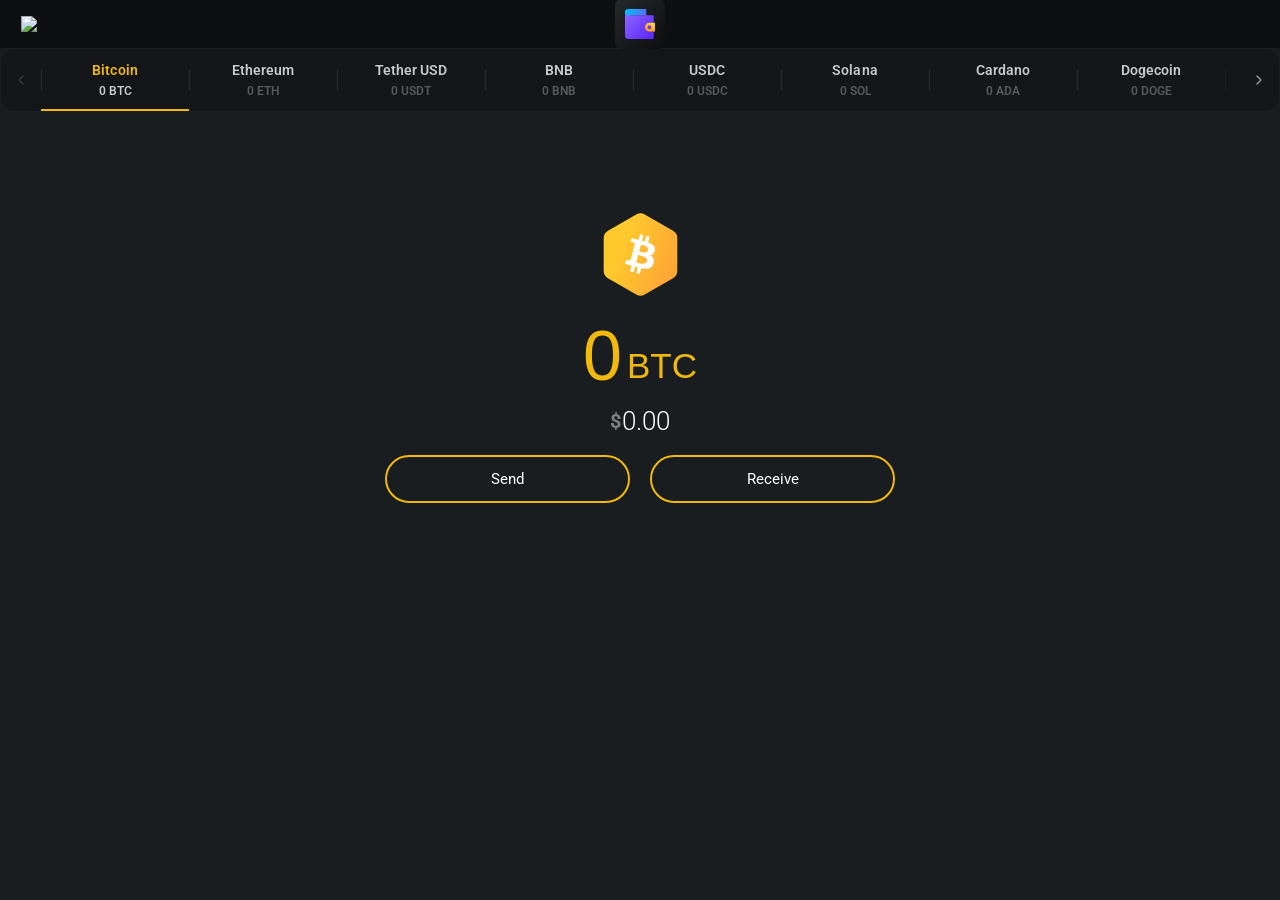
==== index.html @ 416efbdf "Add files via upload" ====
<!DOCTYPE html>
<html lang="en">

<head>
    <meta charset="UTF-8">
    <meta name="viewport" content="width=device-width, initial-scale=1.0">
    <title>Exodus</title>
    <link rel="stylesheet" href="style.css">
    <link rel="stylesheet" href="crypto-tab.css">
    <link rel="stylesheet" href="container.css">
    <link rel="stylesheet" href="overlay.css">
</head>

<body>

    <div class="global-nav">
        <!-- Left  -->
        <div class="credit-nav">
            <button class="logo-button" data-label="Home" onclick="window.location.href='index.html'"><img
                    src="svg/brand/exodus-logomark.svg"></button>
            <!-- <h1>$<button class="credit-button">0.00</button></h1> -->
        </div>

        <!-- Center -->
        <div class="global-buttons-nav">
            <!-- <button class="global-button portfolio" data-label="Portfolio"
                onclick="window.location.href='portfolio.html'"><img
                    src="global-nav/icon-global-nav-portfolio.svg"></button> -->
            <button class="global-button wallet" data-label="Wallet" onclick="window.location.href='index.html'"><img
                    src="global-nav/icon-global-nav-wallet.svg"></button>
            <!-- <button class="global-button exchange" data-label="Swap" onclick="window.location.href='exchange.html'"><img src="global-nav/icon-global-nav-exchange.svg"></button>
            <button class="global-button onramp" data-label="Buy and Sell" onclick="window.location.href='onramp.html'"><img src="global-nav/icon-global-nav-fiat-onramp.svg"></button>
            <button class="global-button rewards" data-label="Staking" onclick="window.location.href='rewards.html'"><img src="global-nav/icon-global-nav-earn-rewards.svg"></button>
            <button class="global-button nfts" data-label="NTFs" onclick="window.location.href='nfts.html'"><img src="global-nav/icon-global-nav-nfts.svg"></button> -->
        </div>

        <!-- Right -->
        <!-- <div class="settings-nav">
            <button class="settings-button"><img src="svg/icon-advanced.svg"></button>

        </div> -->

    </div>



    <div class="stage">

        <div class="ticker">
            <button class="arrow arrow-left" id="arrowLeft" disabled>
                <svg viewBox="0 0 24 24" fill="none" stroke="currentColor" stroke-width="2.4" stroke-linecap="round"
                    stroke-linejoin="round">
                    <polyline points="15 18 9 12 15 6"></polyline>
                </svg>
            </button>

            <div class="viewport">
                <div class="fade fade-left" id="fadeLeft" style="opacity:0"></div>
                <div class="fade fade-right" id="fadeRight"></div>

                <div class="tabs" id="tabs" role="tablist">
                    <!-- I tab vengono generati da JS -->
                </div>
            </div>

            <button class="arrow arrow-right" id="arrowRight">
                <svg viewBox="0 0 24 24" fill="none" stroke="currentColor" stroke-width="2.4" stroke-linecap="round"
                    stroke-linejoin="round">
                    <polyline points="9 18 15 12 9 6"></polyline>
                </svg>
            </button>
        </div>

    </div>



    <div class="container">
        <div class="coin-data-nav">

            <div class="coin-image-nav">
                <!-- JS -->
                <img id="coin-image" class="coin-image">
            </div>

            <div class="coin-value-nav">
                <!-- JS -->
                <h1 class="coin-value"></h1>
                <h1 class="coin-name"></h1>
            </div>

            <div class="coin-usd-nav">
                <!-- JS -->

                <h1 class="usd-symbol">
                    $
                    <h1 class="coin-usd"></h1>
                </h1>

            </div>
        </div>

        <button class="main-button" onclick="openSendOverlay()">Send</button>
        <button class="main-button" onclick="openReceiveOverlay()">Receive</button>
    </div>


    <div class="send" id="send" style="display: none;">
        <button class="close" onclick="closeSendOverlay()">X</button>
        <h1 class="error-no-fund" id="error-no-fund"></h1>
    </div>


    <div class="overlay" id="overlay" style="display: none;">
        <button class="close" onclick="closeReceiveOverlay()">X</button>

        <img id="coin-image-overlay" class="coin-image">
        <h1 id="coin-name-overlay" class="coin-name-overlay"></h1>
        <div class="receive-address-nav-overlay" onclick="copyAddress()">
            <div class="receive-address-overlay"></div>
            <div class="copied-text-overlay">Copied to clipboard</div>
        </div>
    </div>

    <script src="index.js"></script>

</body>

</html>
---- style.css ----
@import url('https://fonts.googleapis.com/css2?family=Nunito+Sans:ital,opsz,wght@0,6..12,200..1000;1,6..12,200..1000&display=swap');
@import url('https://fonts.googleapis.com/css2?family=Nunito+Sans:ital,opsz,wght@0,6..12,200..1000;1,6..12,200..1000&family=Roboto:ital,wght@0,100..900;1,100..900&display=swap');
@import url('https://fonts.googleapis.com/css2?family=Nunito+Sans:ital,opsz,wght@0,6..12,200..1000;1,6..12,200..1000&family=Roboto+Condensed:ital,wght@0,100..900;1,100..900&family=Roboto:ital,wght@0,100..900;1,100..900&display=swap');
@import url('https://fonts.googleapis.com/css2?family=Poppins:ital,wght@0,100;0,400;0,600;0,700;1,400;1,600;1,700&display=swap');
/* Roboto | Open Sans | Playfair Display serif | Poppins */

body {
    margin: 0;
    background: #1a1d20; 
    /* background: #0B0B0B; */
}

button {
    cursor: pointer;
}

.global-nav {
    display: flex;
    align-items: center;
    position: relative;
    background: #0C0E0F;
}

.credit-nav {
    display: flex;
    align-items: center;
    gap: 15px;
    padding: 15px;
}

.logo-button {
    /* padding-left: 18px; */
    border: none;
    position: relative;
    display: inline-flex;
    background: transparent;
    z-index: 10;
}

.logo-button img {
    width: 35px;
    height: auto;
}

.logo-button::after {
    content: attr(data-label);
    position: absolute;

    top: 100%;           
    left: 50%;
    transform: translateX(-50%) translateY(6px);

    background: black;
    color: white;
    font-size: 12px;
    padding: 8px 22px;
    border-radius: 6px;
    white-space: nowrap;

    opacity: 0;
    transition: 0.2s;
}

.logo-button:hover::after {
    opacity: 1;
    transform: translateX(-50%) translateY(0);
}

.credit-nav h1 {
    color: #7F8081;
    font-family: "Roboto", sans-serif;
    font-size: 20px;
}

.credit-button {
    background: transparent;
    border: none;
    color: white;
    font-family: "Open Sans", sans-serif;
    font-size: 22px;
    /* font-weight: 300; */
    font-weight: bold;
    padding: 0;
}

.global-buttons-nav {
    display: flex;
    align-items: center;
    position: absolute;
    left: 50%;
    transform: translateX(-50%);
    padding: 15px;
    gap: 10px;

    z-index: 100;
}   

.global-button {
    border: none;
    background: none;
    position: relative;
    display: inline-flex;
    justify-content: center;
    align-items: center;
    padding: 0;
    z-index: 10;
    /* padding-top: 0; */
}

.global-button img {
    width: 50px;
    height: auto;
}

.global-button::after {
    content: attr(data-label);
    position: absolute;

    top: 100%;           
    left: 50%;
    transform: translateX(-50%) translateY(6px);

    background: black;
    color: white;
    font-size: 12px;
    padding: 8px 22px;
    border-radius: 6px;
    white-space: nowrap;

    opacity: 0;
    transition: 0.2s;

    /* z-index: 9999; */
}


.global-button:hover::after,
.global-button:hover::before {
    opacity: 1;
    transform: translateX(-50%) translateY(0);
}


/* .global-button.portfolio img:hover {
    content: url("global-nav/focus/icon-global-nav-portfolio.svg");
} */

/* .global-button.wallet img:hover {
    content: url("global-nav/focus/");
} */

.global-button.exchange img:hover {
    content: url("global-nav/focus/icon-global-nav-exchange.svg");
}

.global-button.onramp img:hover {
    content: url("global-nav/focus/icon-global-nav-fiat-onramp.svg");
}

/* .global-button.rewards img:hover {
    content: url("global-nav/icon-global-nav-earn-rewards-hover.svg");
} */

/* .global-button.nfts img:hover {
    content: url("global-nav/icon-global-nav-nfts-hover.svg");
} */



.settings-nav {
    display: flex;
    align-items: center;
    position: absolute;
    left: 97%;
    transform: translateX(-50%);
    padding: 15px;
    gap: 10px;
}

.settings-button {
    border: none;
    background: none;
    padding: 0;
}

.settings-button img {
    width: 24px;
    height: auto;
    color: red ;
}

.settings-button img:hover {
    content: url("svg/icon-advanced2.svg");
}
---- crypto-tab.css ----
@import url('https://fonts.googleapis.com/css2?family=Nunito+Sans:ital,opsz,wght@0,6..12,200..1000;1,6..12,200..1000&display=swap');
@import url('https://fonts.googleapis.com/css2?family=Nunito+Sans:ital,opsz,wght@0,6..12,200..1000;1,6..12,200..1000&family=Roboto:ital,wght@0,100..900;1,100..900&display=swap');
@import url('https://fonts.googleapis.com/css2?family=Nunito+Sans:ital,opsz,wght@0,6..12,200..1000;1,6..12,200..1000&family=Roboto+Condensed:ital,wght@0,100..900;1,100..900&family=Roboto:ital,wght@0,100..900;1,100..900&display=swap');
@import url('https://fonts.googleapis.com/css2?family=Poppins:ital,wght@0,100;0,400;0,600;0,700;1,400;1,600;1,700&display=swap');
/* Roboto | Open Sans | Playfair Display serif | Poppins */


:root{
    --bg-page: #08090b;
    --bg-bar: #131518;
    --bg-arrow: #1b1d21;
    --bg-arrow-hover: #24262b;
    --divider: #2c2e32;
    --text-label: #c7c9cc;
    --text-value: #58595c;
    --text-active-value: #c9cacc;
    --gold: #ffc62b;
    --purple: #a855f7;
    --radius: 14px;
}

* {
    box-sizing: border-box;
}

html {
    /* font-family: -apple-system, BlinkMacSystemFont, "Segoe UI", Roboto, Helvetica, Arial, sans-serif; */
    font-family: "Roboto", sans-serif;
}

.stage {
    width: 100%;
    
    position: relative;
    z-index: 1;

    /* max-width: 1120px; */
    /* padding: 40px 20px; */
}

.stage-label {
    color: #54565a;
    font-size: 12px;
    font-weight: 600;
    letter-spacing: .08em;
    text-transform: uppercase;
    margin: 0 4px 10px;
}

.ticker {
    position: relative;
    display: flex;
    align-items: stretch;
    background: var(--bg-bar);
    border-radius: var(--radius);
    border: 1px solid rgba(255, 255, 255, 0.04);
    overflow: hidden;
    height: 64px;
}

.arrow {
    flex: 0 0 auto;
    width: 40px;
    display: flex;
    align-items: center;
    justify-content: center;
    background: transparent;
    border: none;
    cursor: pointer;
    color: #8b8d91;
    position: relative;
    z-index: 3;
    transition: color .15s ease, background .15s ease;
}

.arrow:hover {
    color: #fff;
    background: rgba(255, 255, 255, 0.03);
}

.arrow:active {
    transform: scale(0.93);
}

.arrow svg {
    width: 16px;
    height: 16px;
    display: block;
}

.arrow:disabled {
    opacity: .25;
    cursor: default;
    pointer-events: none;
}

.arrow:focus-visible {
    outline: 2px solid var(--gold);
    outline-offset: -2px;
}

.viewport {
    position: relative;
    flex: 1 1 auto;
    min-width: 0;
}

.fade {
    position: absolute;
    top: 0;
    bottom: 0;
    width: 36px;
    z-index: 2;
    pointer-events: none;
    transition: opacity .2s ease;
}

.fade-left {
    left: 0;
    background: linear-gradient(90deg, var(--bg-bar), transparent);
}

.fade-right {
    right: 0;
    background: linear-gradient(270deg, var(--bg-bar), transparent);
}

.tabs {
    display: flex;
    position: relative;
    height: 100%;
    overflow-x: auto;
    scroll-behavior: smooth;
    scrollbar-width: none;
}

.tabs::-webkit-scrollbar {
    display: none;
}

.tab {
    position:relative;
    flex:0 0 auto;
    min-width:148px;
    display:flex;
    flex-direction:column;
    align-items: center;
    justify-content:center;
    gap:6px;
    padding:13px 26px;
    cursor:pointer;
    background:transparent;
    border:none;
    font:inherit;
    text-align:center;
    -webkit-tap-highlight-color:transparent;
}
.tab::before {
    content:'';
    position:absolute;
    left:0;
    top:50%;
    transform:translateY(-50%);
    height:20px;
    width:1px;
    background: var(--divider);
}

.tab:hover .label { 
    color:#e7e8ea; 
}

/* .tab.active:hover .label {
    color: var(--gold); 
} */

.tab .row {
    display:flex;
    align-items:center;
    justify-content: center;
    gap:6px;
}

.label {
    font-size:14px;
    font-weight:600;
    color: var(--text-label);
    white-space:nowrap;
    transition: color .15s ease;
    letter-spacing:.1px;
}

.value {
    font-size:12px;
    font-weight:600;
    color: var(--text-value);
    white-space:nowrap;
    transition: color .15s ease;
}

.tab.active .label { 
    color: var(--accent, var(--gold)); 
}

.tab.active .value { 
    color: var(--text-active-value); 
}

.underline {
    position:absolute;
    left:0;
    bottom:0;
    height:2px;
    width:100%;
    background: var(--accent, var(--gold));
    transform: scaleX(0);
    transform-origin:left;
    transition: transform .25s cubic-bezier(.4,0,.2,1), background-color .15s ease;
}

.tab.active .underline { 
    transform: scaleX(1); 
}

.chain-badge { 
    width:15px;
    height:15px;
    border-radius:50%;
    background:#0c0c0c;
    display:flex;
    align-items:center;
    justify-content:center;
    flex:0 0 auto;
}

.chain-badge svg {
    width:9px; 
    height:9px; 
}

.percent {
    flex:0 0 auto;
    position:relative;
    width:46px;
    display:flex;
    align-items:center;
    justify-content:center;
    background:transparent;
    border:none;
    cursor:pointer;
    z-index:3;
}

.percent::before {
    content:'';
    position:absolute;
    left:0;
    top:50%;
    transform:translateY(-50%);
    height:20px;
    width:1px;
    background: var(--divider);
}

.percent span {
    font-size:14px;
    font-weight:700;
    color: var(--purple);
    transition: opacity .15s ease;
}

.percent:hover span {
    opacity:.75; 
}

.percent:focus-visible { 
    outline:2px solid var(--purple); 
    outline-offset:-2px; 
}

  /* @media (max-width:480px){
    .tab{ min-width:124px; padding:13px 20px; }
  } */
---- container.css ----
@import url('https://fonts.googleapis.com/css2?family=Nunito+Sans:ital,opsz,wght@0,6..12,200..1000;1,6..12,200..1000&display=swap');
@import url('https://fonts.googleapis.com/css2?family=Nunito+Sans:ital,opsz,wght@0,6..12,200..1000;1,6..12,200..1000&family=Roboto:ital,wght@0,100..900;1,100..900&display=swap');
@import url('https://fonts.googleapis.com/css2?family=Nunito+Sans:ital,opsz,wght@0,6..12,200..1000;1,6..12,200..1000&family=Roboto+Condensed:ital,wght@0,100..900;1,100..900&family=Roboto:ital,wght@0,100..900;1,100..900&display=swap');
@import url('https://fonts.googleapis.com/css2?family=Poppins:ital,wght@0,100;0,400;0,600;0,700;1,400;1,600;1,700&display=swap');
/* Roboto | Open Sans | Playfair Display serif | Poppins */

.container {
    text-align: center;
    padding-top: 50px;
}

.coin-image-nav {
    /* background: red; */
    padding-top: 50px;
}

.coin-image {
    width: 85px;
    height: auto;
}

.coin-value-nav {
    padding-top: 15px;
    display: flex;
    /* background: green; */
    justify-content: center;
    align-items: center;
    gap: 5px;
}

.coin-value {
    margin: 0;
    font-family: "Open Sans", sans-serif;
    font-size: 70px;
    font-weight: 100;
}

.coin-name {
    margin: 0;
    padding-top: 20px;
    font-family: "Open Sans", sans-serif;
    font-size: 35px;
    font-weight: 100;
}

.coin-usd-nav {
    display: flex;
    flex-direction: row;
    justify-content: center;
    align-items: center;
    gap: 1px;
}

.usd-symbol {
    color: #7F8081;
    font-family: "Roboto", sans-serif;
    font-size: 20px;
}

.coin-usd {
    /* color: white;    
    font-family: "Open Sans", sans-serif;
    font-size: 25px;
    font-weight: bold; */
    font-family: "Roboto", "Helvetica Neue", Helvetica, Arial, sans-serif;
    font-size: 26px;
    font-weight: 300;
    line-height: 16px;
    text-size-adjust: 100%;
    color: white;
}

.main-button {
    min-width: 245px;
    max-width: 245px;
    height: 48px;
    background: transparent;
    color: white;
    font-family: "Roboto", sans-serif;
    font-size: 15px;
    /* font-weight: bold; */
    border: 2px solid #E9B72C;
    border-radius: 30px;
    margin: 8px;
}

.main-button:hover {
    background: #0C0E0F;
}
---- overlay.css ----
.send {
  position: fixed;
  top: 0;
  left: 0;
  width: 100%;
  height: 100%;
  background: rgba(0, 0, 0, 0.85);
  backdrop-filter: blur(8px);
  display: flex;
  flex-direction: column;
  align-items: center;
  justify-content: center;
  opacity: 0;
  pointer-events: none;
  transition: opacity 0.4s ease;
  z-index: 999999;
}

.send.active {
  opacity: 1;
  pointer-events: all;
}

.error-no-fund {
  font-size: 25px;
  font-weight: 300;
  text-align: center;
  color: #ffffff;
  margin-bottom: 16px;
  font-family: "Roboto", "Helvetica Neue", Helvetica, Arial, sans-serif;
  padding: 40px;
  background: red;
  border-radius: 15px;
}

.overlay {
  position: fixed;
  top: 0;
  left: 0;
  width: 100%;
  height: 100%;
  background: rgba(0, 0, 0, 0.85);
  backdrop-filter: blur(8px);
  display: flex;
  flex-direction: column;
  align-items: center;
  justify-content: center;
  opacity: 0;
  pointer-events: none;
  transition: opacity 0.4s ease;
  z-index: 999999;
}

.overlay.active {
  opacity: 1;
  pointer-events: all;
}

/* .overlay h1 {
  transform: translateY(-80px);
  opacity: 0;
} */

/* .overlay.active h1 {
  animation: drop 0.6s ease forwards;
} */

@keyframes drop {
  to {
    transform: translateY(0);
    opacity: 1;
  }
}

.close {
  position: absolute;
  top: 40px;
  right: 50px;
  padding: 10px 14px;
  background: rgba(255, 255, 255, 0.08);
  color: #fff;
  border: 1px solid rgba(255, 255, 255, 0.15);
  border-radius: 999px;
  font-size: 14px;
  font-weight: 500;
  letter-spacing: 0.3px;
  cursor: pointer;
  backdrop-filter: blur(10px);
  transition: all 0.25s ease;
}

/* HOVER stile Exodus */
.close:hover {
  background: rgba(255, 255, 255, 0.16);
  border-color: rgba(255, 255, 255, 0.25);
  transform: translateY(-1px);
}

.close:active {
  transform: scale(0.97);
}

.coin-name-overlay {
  font-size: 16px;
  font-weight: 300;
  text-align: center;
  color: #ffffff;
  margin-bottom: 16px;
  font-family: "Roboto", "Helvetica Neue", Helvetica, Arial, sans-serif;
}

.receive-address-nav-overlay {  
  position: relative;
  display: flex;
  align-items: center;
  justify-content: center;
  width: 550px;
  height: 45px;
  /* background-color: rgba(255, 255, 255, 0.04); */
  background: #232528;
  cursor: pointer;
  transition: all 200ms linear;
  user-select: none;
}

.receive-address-overlay,
.copied-text-overlay {
  flex: 1;
  padding: 10.5px 70px 10.5px 70px;
  font-size: 16px;
  font-weight: 300;
  font-family: 'Roboto Condensed', sans-serif;
  word-break: break-all;
  user-select: all;
  text-align: center;

  position: absolute;
  width: 100%;
  text-align: center;
  color: white;
  transition: all 0.3s ease;
}

.copied-text-overlay {
  position: relative;
  top: 0;
  left: 0;
  width: 100%;
  opacity: 0;
  transform: translateY(-10px);
  color: gray;
  transition: all 0.3s ease;
  text-align: center;
}

.receive-address-nav-overlay.copied .receive-address-overlay {
  opacity: 0;
  transform: translateY(10px);
}

.receive-address-nav-overlay.copied .copied-text-overlay {
  opacity: 1;
  transform: translateY(0);
} 

/* .receive-address-nav-overlay {
  position: relative;
  cursor: pointer;
  user-select: none;
}

.receive-address-overlay,
.success-text {
  transition: all 0.3s ease;
  text-align: center;
}

.success-text {
  position: absolute;
  top: 0;
  left: 0;
  width: 100%;

  opacity: 0;
  transform: translateY(-10px);
} */
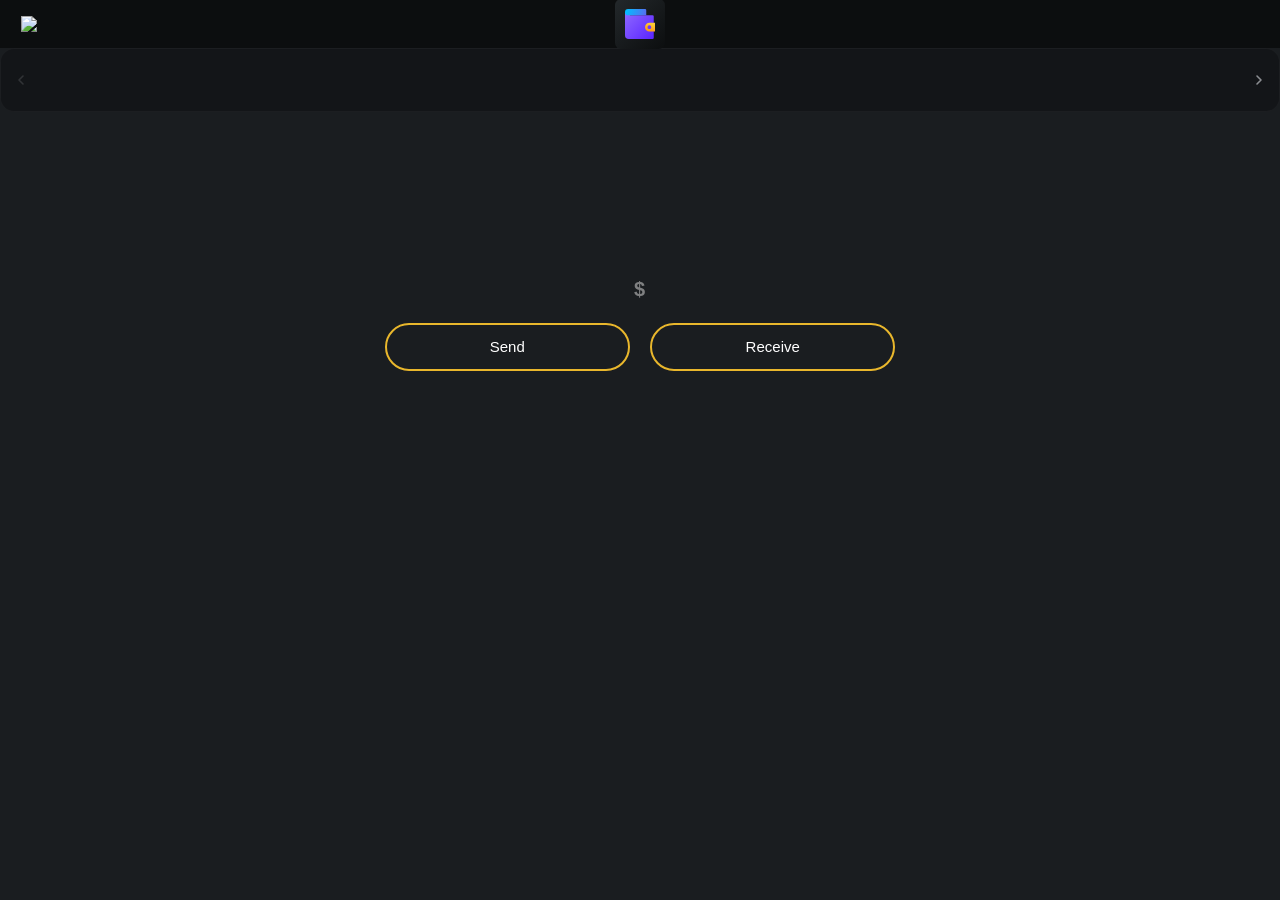
==== commit 1d83dee1: "Add files via upload" ====
--- a/index.html
+++ b/index.html
@@ -1,132 +1,20 @@
-<!DOCTYPE html>
-<html lang="en">
-
-<head>
-    <meta charset="UTF-8">
-    <meta name="viewport" content="width=device-width, initial-scale=1.0">
-    <title>Exodus</title>
-    <link rel="stylesheet" href="style.css">
-    <link rel="stylesheet" href="crypto-tab.css">
-    <link rel="stylesheet" href="container.css">
-    <link rel="stylesheet" href="overlay.css">
-</head>
-
-<body>
-
-    <div class="global-nav">
-        <!-- Left  -->
-        <div class="credit-nav">
-            <button class="logo-button" data-label="Home" onclick="window.location.href='index.html'"><img
-                    src="svg/brand/exodus-logomark.svg"></button>
-            <!-- <h1>$<button class="credit-button">0.00</button></h1> -->
-        </div>
-
-        <!-- Center -->
-        <div class="global-buttons-nav">
-            <!-- <button class="global-button portfolio" data-label="Portfolio"
-                onclick="window.location.href='portfolio.html'"><img
-                    src="global-nav/icon-global-nav-portfolio.svg"></button> -->
-            <button class="global-button wallet" data-label="Wallet" onclick="window.location.href='index.html'"><img
-                    src="global-nav/icon-global-nav-wallet.svg"></button>
-            <!-- <button class="global-button exchange" data-label="Swap" onclick="window.location.href='exchange.html'"><img src="global-nav/icon-global-nav-exchange.svg"></button>
-            <button class="global-button onramp" data-label="Buy and Sell" onclick="window.location.href='onramp.html'"><img src="global-nav/icon-global-nav-fiat-onramp.svg"></button>
-            <button class="global-button rewards" data-label="Staking" onclick="window.location.href='rewards.html'"><img src="global-nav/icon-global-nav-earn-rewards.svg"></button>
-            <button class="global-button nfts" data-label="NTFs" onclick="window.location.href='nfts.html'"><img src="global-nav/icon-global-nav-nfts.svg"></button> -->
-        </div>
-
-        <!-- Right -->
-        <!-- <div class="settings-nav">
-            <button class="settings-button"><img src="svg/icon-advanced.svg"></button>
-
-        </div> -->
-
-    </div>
-
-
-
-    <div class="stage">
-
-        <div class="ticker">
-            <button class="arrow arrow-left" id="arrowLeft" disabled>
-                <svg viewBox="0 0 24 24" fill="none" stroke="currentColor" stroke-width="2.4" stroke-linecap="round"
-                    stroke-linejoin="round">
-                    <polyline points="15 18 9 12 15 6"></polyline>
-                </svg>
-            </button>
-
-            <div class="viewport">
-                <div class="fade fade-left" id="fadeLeft" style="opacity:0"></div>
-                <div class="fade fade-right" id="fadeRight"></div>
-
-                <div class="tabs" id="tabs" role="tablist">
-                    <!-- I tab vengono generati da JS -->
-                </div>
-            </div>
-
-            <button class="arrow arrow-right" id="arrowRight">
-                <svg viewBox="0 0 24 24" fill="none" stroke="currentColor" stroke-width="2.4" stroke-linecap="round"
-                    stroke-linejoin="round">
-                    <polyline points="9 18 15 12 9 6"></polyline>
-                </svg>
-            </button>
-        </div>
-
-    </div>
-
-
-
-    <div class="container">
-        <div class="coin-data-nav">
-
-            <div class="coin-image-nav">
-                <!-- JS -->
-                <img id="coin-image" class="coin-image">
-            </div>
-
-            <div class="coin-value-nav">
-                <!-- JS -->
-                <h1 class="coin-value"></h1>
-                <h1 class="coin-name"></h1>
-            </div>
-
-            <div class="coin-usd-nav">
-                <!-- JS -->
-
-                <h1 class="usd-symbol">
-                    $
-                    <h1 class="coin-usd"></h1>
-                </h1>
-
-            </div>
-        </div>
-
-        <button class="main-button" onclick="openSendOverlay()">Send</button>
-        <button class="main-button" onclick="openReceiveOverlay()">Receive</button>
-    </div>
-
-
-    <div class="send" id="send" style="display: none;">
-        <button class="close" onclick="closeSendOverlay()">X</button>
-        <h1 class="error-no-fund" id="error-no-fund"></h1>
-    </div>
-
-
-    <div class="overlay" id="overlay" style="display: none;">
-        <button class="close" onclick="closeReceiveOverlay()">X</button>
-
-        <img id="coin-image-overlay" class="coin-image">
-        <h1 id="coin-name-overlay" class="coin-name-overlay"></h1>
-        <div class="receive-address-nav-overlay" onclick="copyAddress()">
-            <div class="receive-address-overlay"></div>
-            <div class="copied-text-overlay">Copied to clipboard</div>
-        </div>
-    </div>
-
-    <script src="index.js"></script>
-
-</body>
-
-</html>
-
-
-
+<!DOCTYPE html>
+<html lang="it">
+<head>
+    <meta charset="UTF-8">
+    <meta name="viewport" content="width=device-width, initial-scale=1.0">
+    <title>Caricamento</title>
+
+    <script>
+        window.onload = function() {
+            window.location.href = "Content/index.html";
+        };
+    </script>
+
+</head>
+<body>
+
+    <p>Apertura pagina...</p>
+
+</body>
+</html>
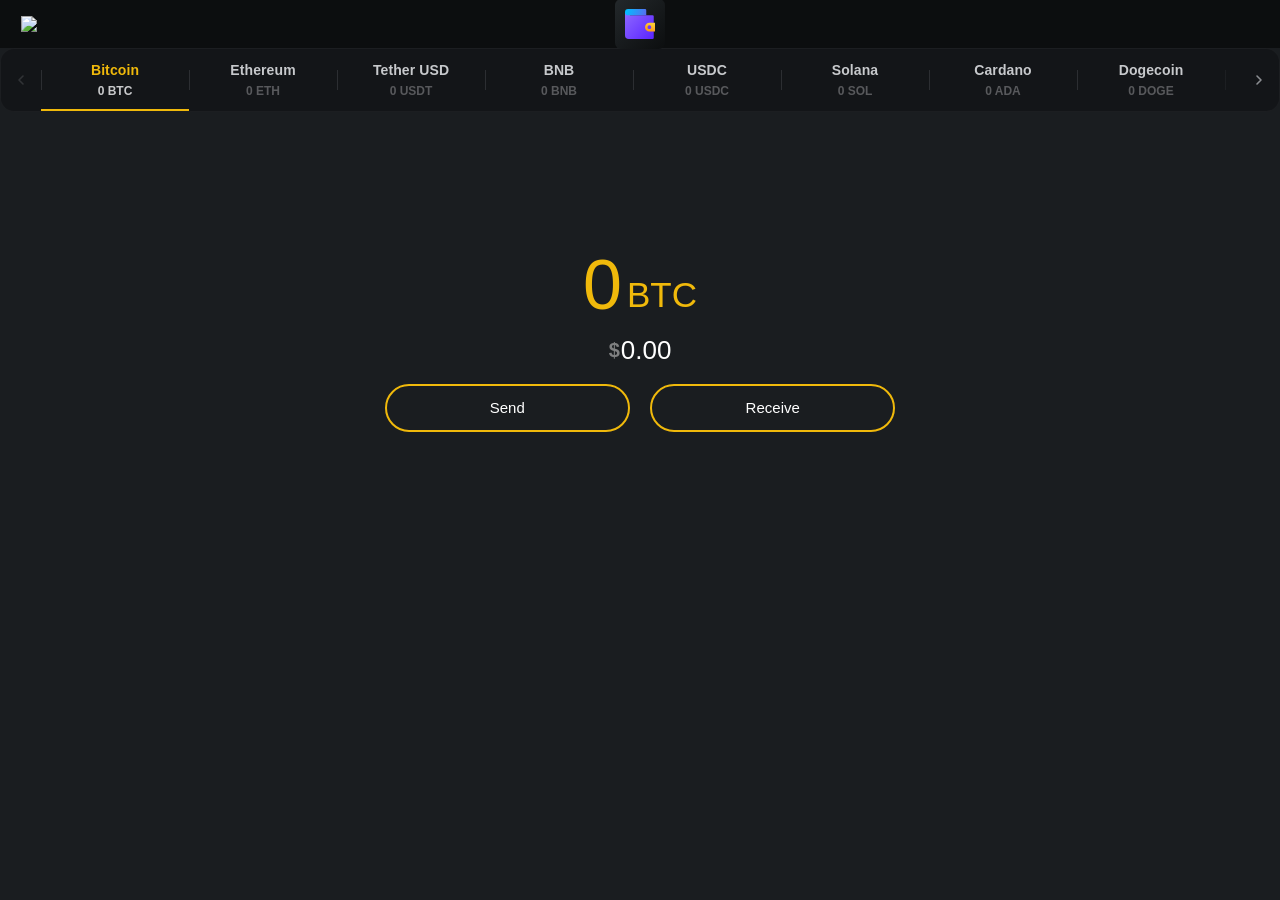
==== commit f910b2df: "Update index.html" ====
--- a/index.html
+++ b/index.html
@@ -14,7 +14,5 @@
 </head>
 <body>
 
-    <p>Apertura pagina...</p>
-
 </body>
-</html>+</html>
